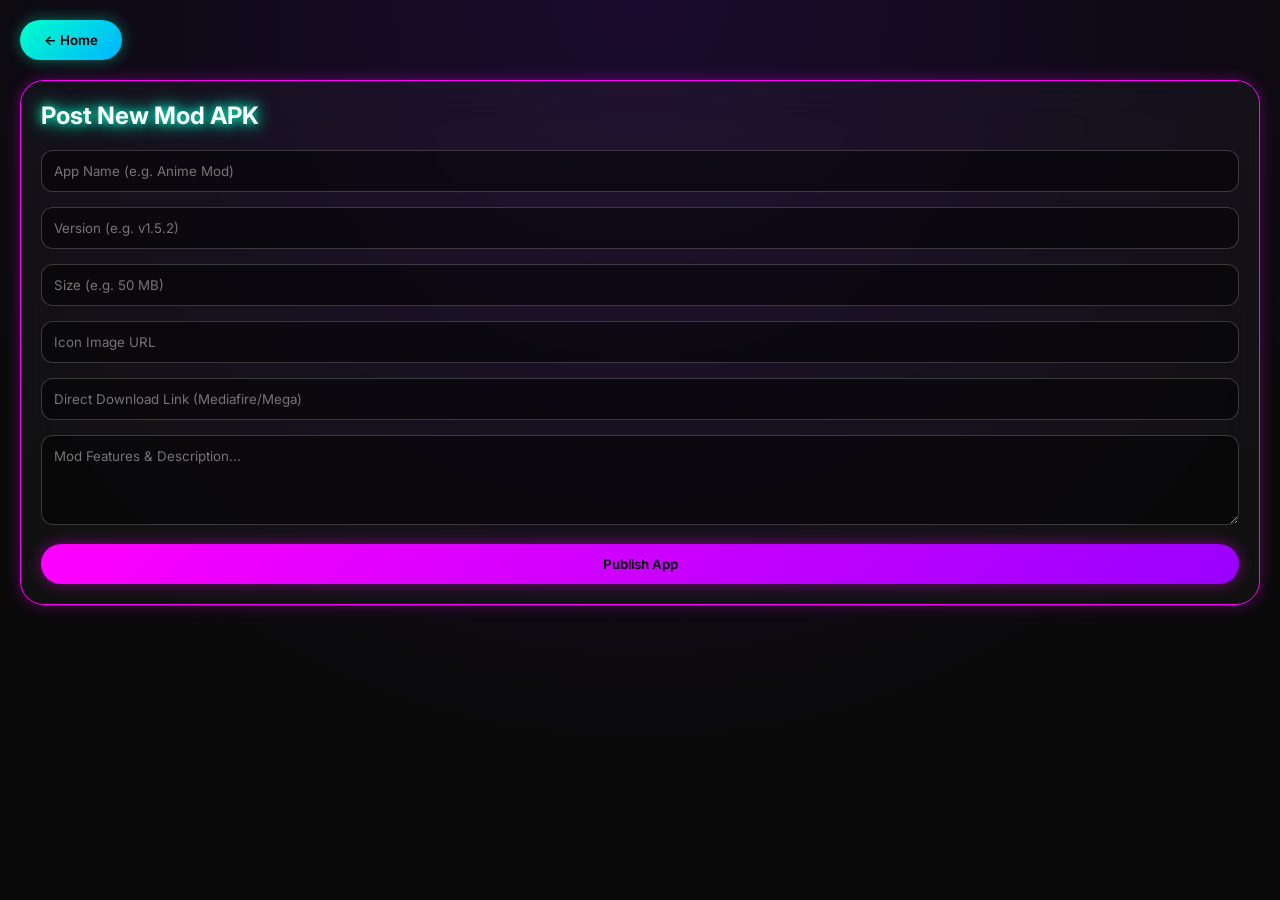
==== admin.html @ 02fed2c8 "Add files via upload" ====
<!DOCTYPE html>
<html lang="en">
<head>
    <meta charset="UTF-8">
    <meta name="viewport" content="width=device-width, initial-scale=1.0">
    <title>Admin Panel - Post APK</title>
    <link rel="stylesheet" href="style.css">
</head>
<body>
    <button class="ios-btn" style="width: auto; margin-bottom: 20px;" onclick="location.href='index.html'">← Home</button>

    <div class="glass-panel neon-border">
        <h2 class="neon-text" style="margin-bottom: 20px;">Post New Mod APK</h2>
        
        <form id="addAppForm">
            <input type="text" id="appName" class="ios-input" placeholder="App Name (e.g. Anime Mod)" required>
            <input type="text" id="appVersion" class="ios-input" placeholder="Version (e.g. v1.5.2)" required>
            <input type="text" id="appSize" class="ios-input" placeholder="Size (e.g. 50 MB)" required>
            <input type="url" id="appIcon" class="ios-input" placeholder="Icon Image URL" required>
            <input type="url" id="appLink" class="ios-input" placeholder="Direct Download Link (Mediafire/Mega)" required>
            <textarea id="appDesc" class="ios-input" placeholder="Mod Features & Description..." rows="4" required></textarea>
            
            <button type="submit" class="ios-btn admin-btn">Publish App</button>
        </form>
    </div>

    <script src="script.js"></script>
</body>
</html>
---- style.css ----
@import url('https://fonts.googleapis.com/css2?family=Inter:wght@400;600;800&display=swap');

* {
    margin: 0;
    padding: 0;
    box-sizing: border-box;
    font-family: 'Inter', -apple-system, sans-serif;
}

body {
    background-color: #0a0a0a;
    color: #ffffff;
    min-height: 100vh;
    padding: 20px;
    background-image: radial-gradient(circle at 50% 0%, #1a0b2e 0%, #0a0a0a 70%);
}

/* iOS Glass Card */
.glass-panel {
    background: rgba(255, 255, 255, 0.03);
    backdrop-filter: blur(20px);
    -webkit-backdrop-filter: blur(20px);
    border: 1px solid rgba(255, 255, 255, 0.1);
    border-radius: 24px;
    padding: 20px;
    margin-bottom: 20px;
    box-shadow: 0 8px 32px rgba(0, 0, 0, 0.3);
}

/* Neon Accents */
.neon-text {
    color: #fff;
    text-shadow: 0 0 10px #00ffcc, 0 0 20px #00ffcc;
}

.neon-border {
    border: 1px solid #ff00ff;
    box-shadow: 0 0 15px rgba(255, 0, 255, 0.3);
}

/* App List Grid */
.app-grid {
    display: grid;
    grid-template-columns: repeat(auto-fill, minmax(150px, 1fr));
    gap: 15px;
}

.app-card {
    text-align: center;
    cursor: pointer;
    transition: transform 0.2s;
}

.app-card:hover {
    transform: translateY(-5px);
}

.app-icon {
    width: 80px;
    height: 80px;
    border-radius: 18px; /* iOS Icon curve */
    margin-bottom: 10px;
    box-shadow: 0 4px 15px rgba(0, 255, 204, 0.2);
}

/* Buttons */
.ios-btn {
    background: linear-gradient(135deg, #00ffcc, #00b3ff);
    color: #000;
    border: none;
    padding: 12px 24px;
    border-radius: 20px;
    font-weight: 600;
    cursor: pointer;
    width: 100%;
    transition: 0.3s;
    box-shadow: 0 0 15px rgba(0, 255, 204, 0.4);
}

.ios-btn:hover {
    box-shadow: 0 0 25px rgba(0, 255, 204, 0.7);
}

.admin-btn {
    background: linear-gradient(135deg, #ff00ff, #9900ff);
    box-shadow: 0 0 15px rgba(255, 0, 255, 0.4);
}

/* Inputs */
.ios-input {
    width: 100%;
    padding: 12px;
    margin-bottom: 15px;
    border-radius: 12px;
    background: rgba(0, 0, 0, 0.5);
    border: 1px solid rgba(255, 255, 255, 0.2);
    color: #fff;
    outline: none;
}
.ios-input:focus {
    border-color: #00ffcc;
}

/* Playstore Style Details */
.screenshots-container {
    display: flex;
    overflow-x: auto;
    gap: 10px;
    padding: 10px 0;
}
.screenshot-img {
    height: 250px;
    border-radius: 12px;
    border: 1px solid rgba(255, 255, 255, 0.1);
}

#timer {
    font-size: 1.5rem;
    font-weight: bold;
    text-align: center;
    margin: 15px 0;
}
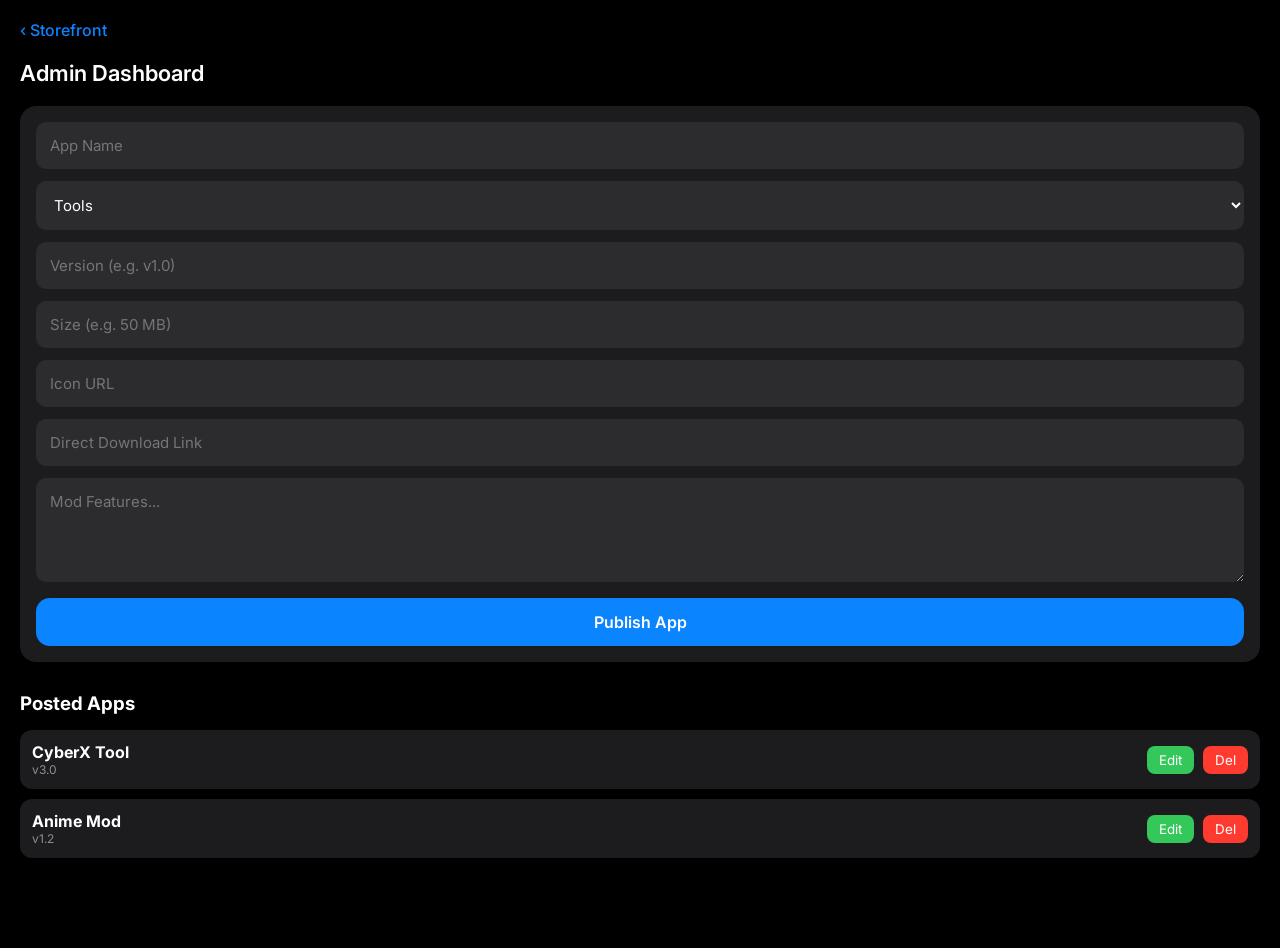
==== commit ab452cef: "Add files via upload" ====
--- a/admin.html
+++ b/admin.html
@@ -3,26 +3,40 @@
 <head>
     <meta charset="UTF-8">
     <meta name="viewport" content="width=device-width, initial-scale=1.0">
-    <title>Admin Panel - Post APK</title>
+    <title>Dashboard</title>
     <link rel="stylesheet" href="style.css">
 </head>
 <body>
-    <button class="ios-btn" style="width: auto; margin-bottom: 20px;" onclick="location.href='index.html'">← Home</button>
+    <div style="color: #0a84ff; margin-bottom: 20px; font-weight: 500; cursor: pointer;" onclick="location.href='index.html'">
+        ‹ Storefront
+    </div>
 
-    <div class="glass-panel neon-border">
-        <h2 class="neon-text" style="margin-bottom: 20px;">Post New Mod APK</h2>
-        
+    <h2 style="margin-bottom: 20px;">Admin Dashboard</h2>
+    
+    <div class="ios-card">
         <form id="addAppForm">
-            <input type="text" id="appName" class="ios-input" placeholder="App Name (e.g. Anime Mod)" required>
-            <input type="text" id="appVersion" class="ios-input" placeholder="Version (e.g. v1.5.2)" required>
+            <input type="text" id="appName" class="ios-input" placeholder="App Name" required>
+            
+            <select id="appCategory" class="ios-input" required>
+                <option value="Tools">Tools</option>
+                <option value="Games">Games</option>
+                <option value="Entertainment">Entertainment</option>
+                <option value="UI Mods">UI Mods</option>
+            </select>
+
+            <input type="text" id="appVersion" class="ios-input" placeholder="Version (e.g. v1.0)" required>
             <input type="text" id="appSize" class="ios-input" placeholder="Size (e.g. 50 MB)" required>
-            <input type="url" id="appIcon" class="ios-input" placeholder="Icon Image URL" required>
-            <input type="url" id="appLink" class="ios-input" placeholder="Direct Download Link (Mediafire/Mega)" required>
-            <textarea id="appDesc" class="ios-input" placeholder="Mod Features & Description..." rows="4" required></textarea>
+            <input type="url" id="appIcon" class="ios-input" placeholder="Icon URL" required>
+            <input type="url" id="appLink" class="ios-input" placeholder="Direct Download Link" required>
+            <textarea id="appDesc" class="ios-input" placeholder="Mod Features..." rows="4" required></textarea>
             
-            <button type="submit" class="ios-btn admin-btn">Publish App</button>
+            <button type="submit" id="submitBtn" class="btn-primary">Publish App</button>
         </form>
     </div>
+
+    <h3 style="margin: 30px 0 15px 0;">Posted Apps</h3>
+    <div id="adminAppList">
+        </div>
 
     <script src="script.js"></script>
 </body>
--- a/style.css
+++ b/style.css
@@ -1,122 +1,156 @@
-@import url('https://fonts.googleapis.com/css2?family=Inter:wght@400;600;800&display=swap');
+@import url('https://fonts.googleapis.com/css2?family=Inter:wght@400;500;600;700&display=swap');
 
 * {
     margin: 0;
     padding: 0;
     box-sizing: border-box;
-    font-family: 'Inter', -apple-system, sans-serif;
+    font-family: '-apple-system', 'Inter', sans-serif;
+    -webkit-tap-highlight-color: transparent;
 }
 
 body {
-    background-color: #0a0a0a;
+    background-color: #000000;
     color: #ffffff;
-    min-height: 100vh;
     padding: 20px;
-    background-image: radial-gradient(circle at 50% 0%, #1a0b2e 0%, #0a0a0a 70%);
+    padding-bottom: 80px;
 }
 
-/* iOS Glass Card */
-.glass-panel {
-    background: rgba(255, 255, 255, 0.03);
-    backdrop-filter: blur(20px);
-    -webkit-backdrop-filter: blur(20px);
-    border: 1px solid rgba(255, 255, 255, 0.1);
-    border-radius: 24px;
-    padding: 20px;
-    margin-bottom: 20px;
-    box-shadow: 0 8px 32px rgba(0, 0, 0, 0.3);
+/* iOS Cards & Containers */
+.ios-card {
+    background-color: #1c1c1e;
+    border-radius: 16px;
+    padding: 16px;
+    margin-bottom: 16px;
 }
 
-/* Neon Accents */
-.neon-text {
+/* Typography */
+h1 { font-size: 32px; font-weight: 700; margin-bottom: 15px; }
+h2 { font-size: 22px; font-weight: 600; }
+.text-muted { color: #8e8e93; font-size: 14px; }
+
+/* Search Bar */
+.search-bar {
+    width: 100%;
+    background-color: #1c1c1e;
     color: #fff;
-    text-shadow: 0 0 10px #00ffcc, 0 0 20px #00ffcc;
-}
-
-.neon-border {
-    border: 1px solid #ff00ff;
-    box-shadow: 0 0 15px rgba(255, 0, 255, 0.3);
-}
-
-/* App List Grid */
-.app-grid {
-    display: grid;
-    grid-template-columns: repeat(auto-fill, minmax(150px, 1fr));
-    gap: 15px;
-}
-
-.app-card {
-    text-align: center;
-    cursor: pointer;
-    transition: transform 0.2s;
-}
-
-.app-card:hover {
-    transform: translateY(-5px);
-}
-
-.app-icon {
-    width: 80px;
-    height: 80px;
-    border-radius: 18px; /* iOS Icon curve */
-    margin-bottom: 10px;
-    box-shadow: 0 4px 15px rgba(0, 255, 204, 0.2);
-}
-
-/* Buttons */
-.ios-btn {
-    background: linear-gradient(135deg, #00ffcc, #00b3ff);
-    color: #000;
     border: none;
-    padding: 12px 24px;
-    border-radius: 20px;
-    font-weight: 600;
-    cursor: pointer;
-    width: 100%;
-    transition: 0.3s;
-    box-shadow: 0 0 15px rgba(0, 255, 204, 0.4);
-}
-
-.ios-btn:hover {
-    box-shadow: 0 0 25px rgba(0, 255, 204, 0.7);
-}
-
-.admin-btn {
-    background: linear-gradient(135deg, #ff00ff, #9900ff);
-    box-shadow: 0 0 15px rgba(255, 0, 255, 0.4);
-}
-
-/* Inputs */
-.ios-input {
-    width: 100%;
-    padding: 12px;
-    margin-bottom: 15px;
-    border-radius: 12px;
-    background: rgba(0, 0, 0, 0.5);
-    border: 1px solid rgba(255, 255, 255, 0.2);
-    color: #fff;
+    border-radius: 10px;
+    padding: 12px 16px;
+    font-size: 16px;
+    margin-bottom: 20px;
     outline: none;
 }
-.ios-input:focus {
-    border-color: #00ffcc;
-}
+.search-bar::placeholder { color: #8e8e93; }
 
-/* Playstore Style Details */
-.screenshots-container {
+/* Categories (Horizontal Scroll) */
+.category-list {
     display: flex;
     overflow-x: auto;
     gap: 10px;
+    padding-bottom: 10px;
+    margin-bottom: 15px;
+    scrollbar-width: none;
+}
+.category-list::-webkit-scrollbar { display: none; }
+
+.cat-chip {
+    background-color: #1c1c1e;
+    color: #fff;
+    padding: 8px 16px;
+    border-radius: 20px;
+    font-size: 14px;
+    font-weight: 500;
+    white-space: nowrap;
+    border: none;
+    cursor: pointer;
+}
+.cat-chip.active {
+    background-color: #fff;
+    color: #000;
+}
+
+/* App List (App Store Style) */
+.app-item {
+    display: flex;
+    align-items: center;
+    gap: 15px;
+    padding: 12px 0;
+    border-bottom: 1px solid #2c2c2e;
+    cursor: pointer;
+}
+.app-item:last-child { border-bottom: none; }
+
+.app-icon {
+    width: 64px;
+    height: 64px;
+    border-radius: 14px;
+    object-fit: cover;
+    background-color: #2c2c2e;
+}
+
+.app-info { flex: 1; }
+.app-info h3 { font-size: 16px; font-weight: 500; margin-bottom: 4px; }
+
+/* iOS Buttons */
+.btn-get {
+    background-color: #2c2c2e;
+    color: #0a84ff;
+    border: none;
+    padding: 6px 18px;
+    border-radius: 16px;
+    font-weight: 700;
+    font-size: 14px;
+}
+.btn-primary {
+    background-color: #0a84ff;
+    color: #fff;
+    border: none;
+    padding: 14px;
+    border-radius: 14px;
+    width: 100%;
+    font-weight: 600;
+    font-size: 16px;
+    cursor: pointer;
+}
+.btn-primary:active { opacity: 0.8; }
+
+/* Details Page */
+.details-header { display: flex; gap: 20px; margin-bottom: 20px; }
+.details-icon { width: 100px; height: 100px; border-radius: 22px; }
+
+.screenshots {
+    display: flex;
+    overflow-x: auto;
+    gap: 12px;
     padding: 10px 0;
 }
-.screenshot-img {
-    height: 250px;
+.screenshots img {
+    height: 220px;
     border-radius: 12px;
-    border: 1px solid rgba(255, 255, 255, 0.1);
+    object-fit: cover;
 }
 
-#timer {
-    font-size: 1.5rem;
-    font-weight: bold;
-    text-align: center;
-    margin: 15px 0;
+/* Admin Inputs & List */
+.ios-input {
+    width: 100%;
+    background-color: #2c2c2e;
+    border: none;
+    padding: 14px;
+    border-radius: 10px;
+    color: #fff;
+    margin-bottom: 12px;
+    font-size: 15px;
 }
+.admin-app-card {
+    background: #1c1c1e;
+    padding: 12px;
+    border-radius: 12px;
+    margin-bottom: 10px;
+    display: flex;
+    justify-content: space-between;
+    align-items: center;
+}
+.btn-edit { background: #34c759; color: #fff; border: none; padding: 6px 12px; border-radius: 8px; }
+.btn-delete { background: #ff3b30; color: #fff; border: none; padding: 6px 12px; border-radius: 8px; margin-left: 5px; }
+
+#timer { text-align: center; font-size: 16px; color: #8e8e93; margin-bottom: 10px; }
